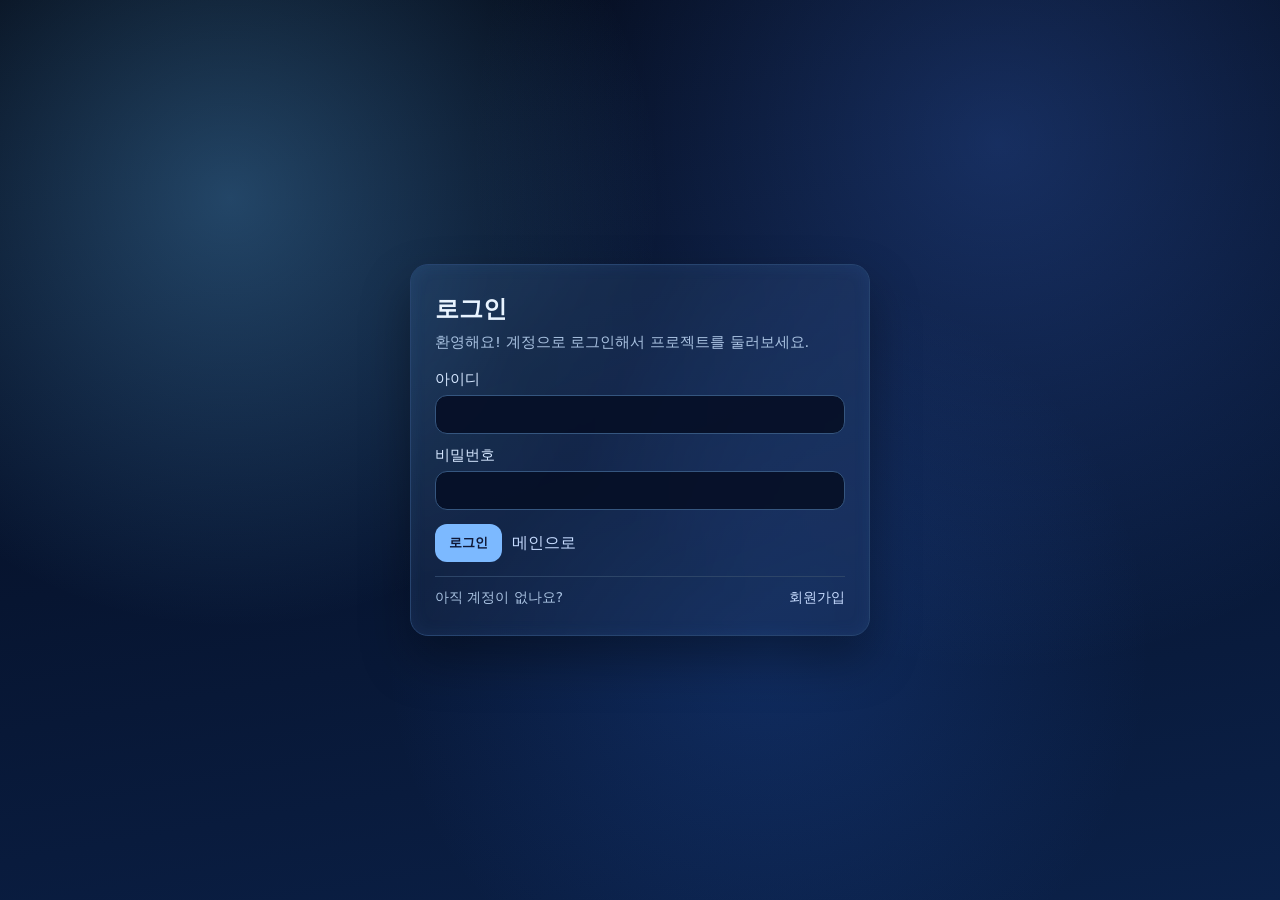
==== src/main/resources/templates/login.html @ 48e5d1f0 "Redesign login page with centered modern UI" ====
<!doctype html>
<html lang="ko" xmlns:th="http://www.thymeleaf.org">
<head>
  <meta charset="UTF-8">
  <meta name="viewport" content="width=device-width, initial-scale=1.0" />
  <title>로그인</title>
  <style>
    :root {
      --line: #27446f;
      --text: #e9f4ff;
      --muted: #a8c1e0;
      --primary: #7cb9ff;
    }

    * { box-sizing: border-box; }

    body {
      margin: 0;
      min-height: 100vh;
      font-family: "Pretendard", "Noto Sans KR", system-ui, -apple-system, Segoe UI, Roboto, sans-serif;
      color: var(--text);
      display: flex;
      align-items: center;
      justify-content: center;
      background:
        radial-gradient(circle at 18% 22%, rgba(100, 190, 255, 0.32), transparent 34%),
        radial-gradient(circle at 78% 16%, rgba(70, 130, 255, 0.28), transparent 42%),
        radial-gradient(circle at 60% 72%, rgba(42, 107, 225, 0.22), transparent 38%),
        linear-gradient(170deg, #020713 0%, #06122b 42%, #0b2149 100%);
    }

    .login-wrap {
      width: min(460px, 92vw);
      border: 1px solid var(--line);
      border-radius: 18px;
      background: linear-gradient(160deg, rgba(106, 170, 255, 0.12), rgba(255, 255, 255, 0.03));
      box-shadow: 0 24px 48px rgba(0, 0, 0, 0.34), inset 0 0 18px rgba(93, 170, 255, 0.08);
      padding: 28px 24px;
      backdrop-filter: blur(6px);
    }

    .title { margin: 0; font-size: 1.5rem; }
    .desc { margin: 8px 0 18px; color: var(--muted); font-size: 0.92rem; }

    .msg { margin: 8px 0 10px; font-size: 0.9rem; }
    .msg.ok { color: #8ff0b3; }
    .msg.err { color: #ff9d9d; }

    .field { margin-bottom: 12px; }
    label { display: block; margin-bottom: 6px; color: #d6e7ff; font-size: 0.92rem; }
    input {
      width: 100%;
      border: 1px solid #35567f;
      background: rgba(6, 16, 38, 0.92);
      color: var(--text);
      border-radius: 12px;
      padding: 11px 12px;
      outline: none;
      transition: border-color .2s ease, box-shadow .2s ease;
    }
    input:focus {
      border-color: #7cb9ff;
      box-shadow: 0 0 0 3px rgba(124, 185, 255, 0.18);
    }

    .actions { margin-top: 14px; display: flex; gap: 10px; align-items: center; }
    button {
      border: none;
      border-radius: 12px;
      padding: 10px 14px;
      background: var(--primary);
      color: #0f1836;
      font-weight: 800;
      cursor: pointer;
    }

    a { color: #c7dcff; text-decoration: none; }
    a:hover { text-decoration: underline; }

    .bottom {
      margin-top: 14px;
      padding-top: 12px;
      border-top: 1px solid #2d4568;
      display: flex;
      justify-content: space-between;
      color: var(--muted);
      font-size: 0.86rem;
    }
  </style>
</head>
<body>
  <main class="login-wrap">
    <h1 class="title">로그인</h1>
    <p class="desc">환영해요! 계정으로 로그인해서 프로젝트를 둘러보세요.</p>

    <p class="msg ok" th:if="${successMessage}" th:text="${successMessage}"></p>
    <p class="msg err" th:if="${errorMessage}" th:text="${errorMessage}"></p>
    <p class="msg" th:if="${logoutMessage}" th:text="${logoutMessage}"></p>

    <form method="post" action="/login">
      <div class="field">
        <label>아이디</label>
        <input type="text" name="username" required autocomplete="username">
      </div>
      <div class="field">
        <label>비밀번호</label>
        <input type="password" name="password" required autocomplete="current-password">
      </div>

      <div class="actions">
        <button type="submit">로그인</button>
        <a href="/">메인으로</a>
      </div>
    </form>

    <div class="bottom">
      <span>아직 계정이 없나요?</span>
      <a href="/signup">회원가입</a>
    </div>
  </main>
</body>
</html>
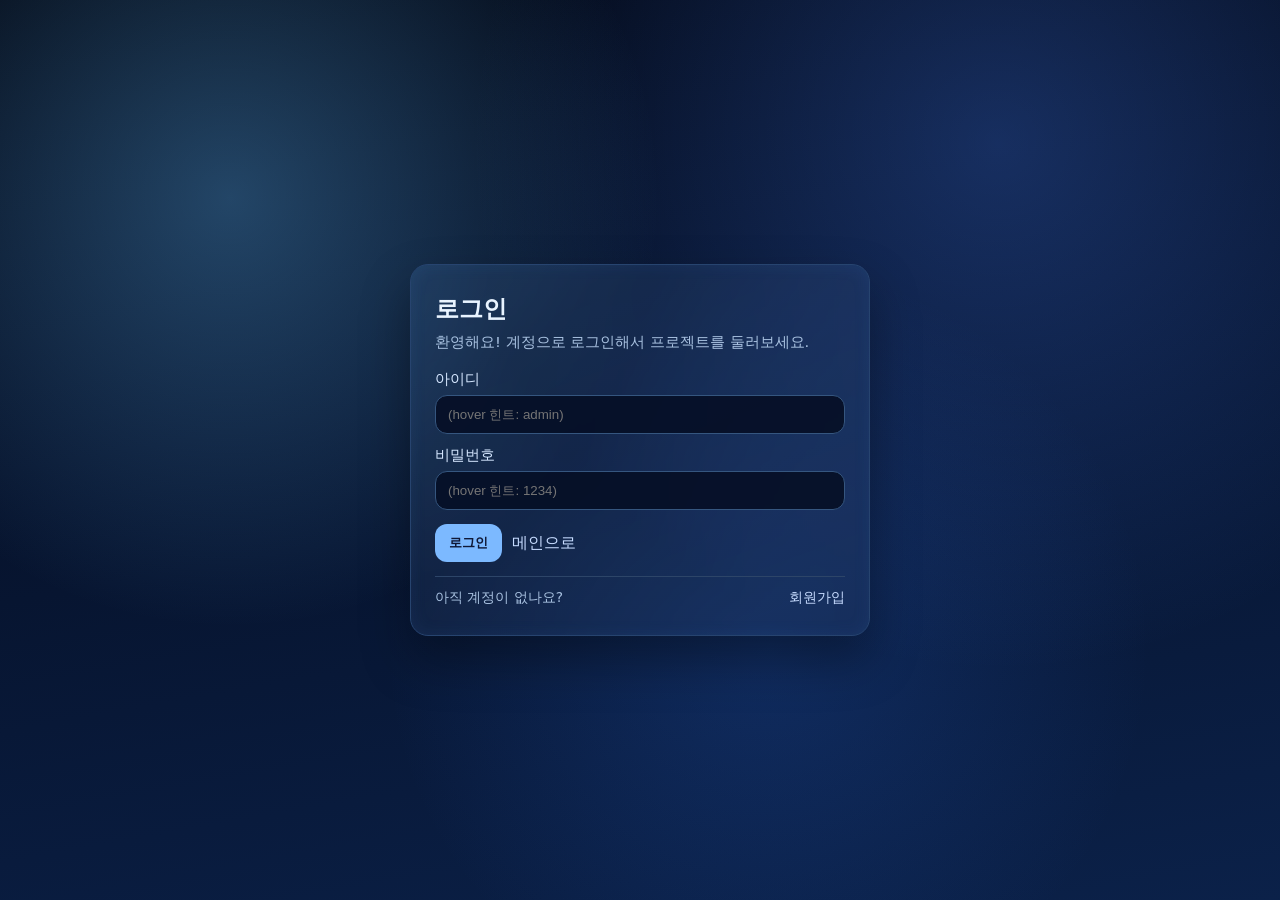
==== commit 2010e7a6: "Add hover hints on login inputs for demo credentials" ====
--- a/src/main/resources/templates/login.html
+++ b/src/main/resources/templates/login.html
@@ -100,11 +100,11 @@
     <form method="post" action="/login">
       <div class="field">
         <label>아이디</label>
-        <input type="text" name="username" required autocomplete="username">
+        <input type="text" name="username" required autocomplete="username" title="테스트 아이디: admin" placeholder="(hover 힌트: admin)">
       </div>
       <div class="field">
         <label>비밀번호</label>
-        <input type="password" name="password" required autocomplete="current-password">
+        <input type="password" name="password" required autocomplete="current-password" title="테스트 비밀번호: 1234" placeholder="(hover 힌트: 1234)">
       </div>
 
       <div class="actions">
